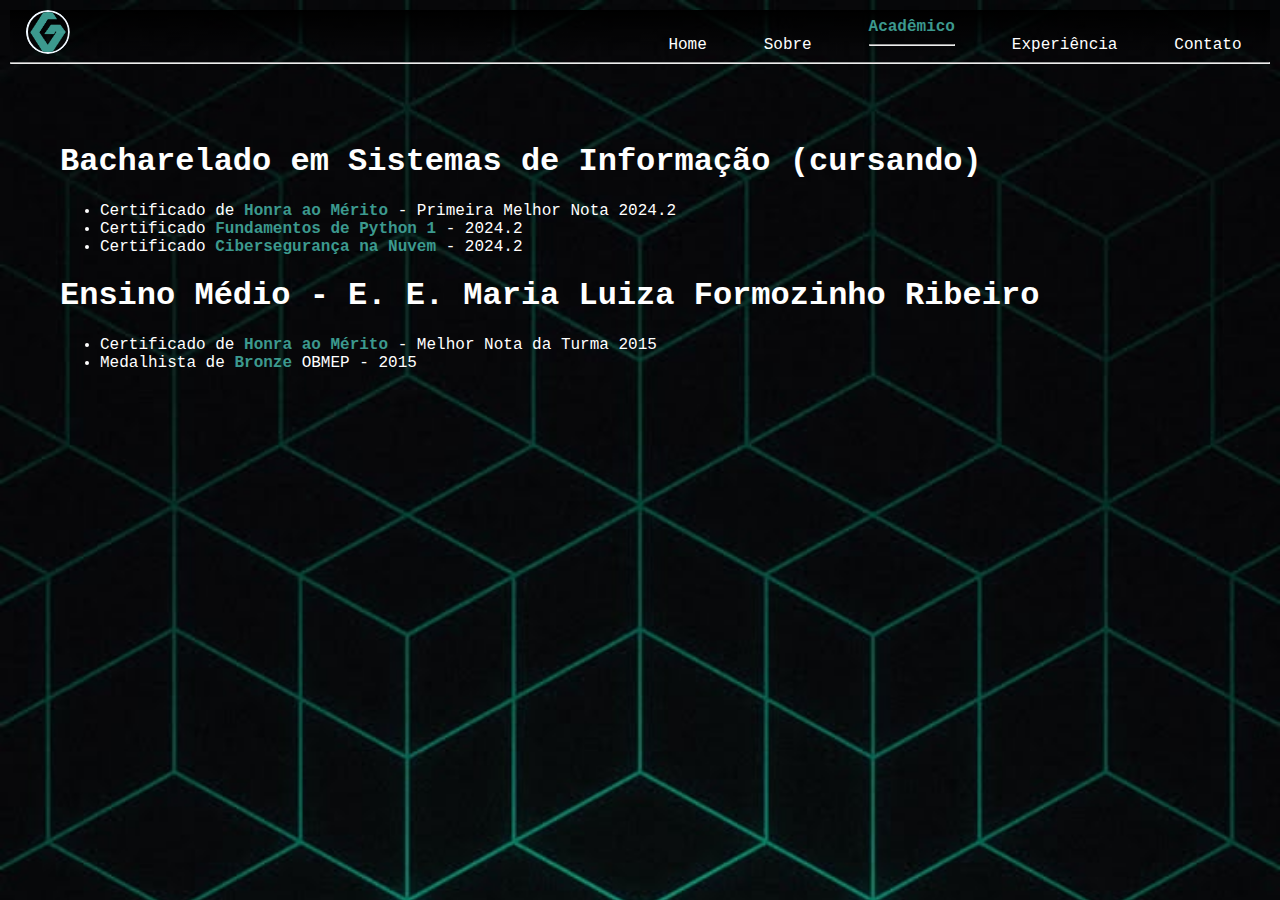
==== academico.html @ f35a9e67 "atualizaçao" ====
<!DOCTYPE html>
<html lang="pt-br">
<head>
    <meta charset="UTF-8">
    <meta name="viewport" content="width=device-width, initial-scale=1.0">
    <title>Portifólio Guilherme Guimarães</title>
    <link rel="stylesheet" href="academico.css">
</head>
<body>
    <header class="divMenu">
        <div class="inline divLogo">
            <img class="logo" src="../Logotipo para empresa letra G! Logo box G-Photoroom.png" alt="Logotipo G">  
        </div>
        
        <nav class="divOpt">
            <li class="liMenu inline"><a style="text-decoration: none;" href="http://127.0.0.1:5500/home.html">Home</a></li>
            <li class="liMenu inline"><a style="text-decoration: none;" href="http://127.0.0.1:5500/sobre.html">Sobre</a></li>
            <li class="liMenu inline"><a style="text-decoration: none;" href="http://127.0.0.1:5500/academico.html"><b>Acadêmico</b></a><br><hr></a></li>
            <li class="liMenu inline"><a style="text-decoration: none;" href="http://127.0.0.1:5500/experiencia.html">Experiência</a></li>
            <li class="liMenu inline"><a style="text-decoration: none;" href="http://127.0.0.1:5500/contato.html">Contato</a></li>
        </nav>
    </header>
    <hr>
    <section class="divCorpo">
        <h1>Bacharelado em Sistemas de Informação (cursando)</h1>
        <ul>
            <li>Certificado de <b>Honra ao Mérito</b> - Primeira Melhor Nota 2024.2</li>
            <li>Certificado <b>Fundamentos de Python 1</b> - 2024.2</li>
            <li>Certificado <b>Cibersegurança na Nuvem</b> - 2024.2</li>
        </ul>
        <h1>Ensino Médio - E. E. Maria Luiza Formozinho Ribeiro</h1>
        <ul>
            <li>Certificado de <b>Honra ao Mérito</b> - Melhor Nota da Turma 2015</li>
            <li>Medalhista de <b>Bronze</b> OBMEP - 2015</li>
        </ul>
    </section>
    
</body>
</html>
---- academico.css ----
.inline{
    display: inline;
}
body{
    background-color: #0A192F;
    margin: 10px;
    background-image: url("../MuchaTseBle (2).jpg");
    background-repeat: no-repeat;
    background-size:cover;
}
*{
    color: white;
    font-family: 'Courier New', Courier, monospace;
}
b{
    color: #3C998E;
}
.logo{
    max-height: 40px;
    max-width: 40px;
    height: auto;
    width: auto;
    clip-path: circle(50%);
    border-radius: 50%;
    border: solid aliceblue 2px;
}
.liMenu:hover{
    color: lightgray;
    border: solid lightgray 2px;
    border-radius: 5px;
}
.liMenu:active{
    color: #3C998E;
    border-color: #3C998E;
    background-color: #112d57;
}
.liMenu:visited{
    text-decoration: none;
}
.divMenu{
    background-image: linear-gradient(to top, transparent, black);
    display: flex;
    flex-direction: row;
}
.divLogo{
    width: 6%;
    display: flex;
    justify-content: center;align-items: center;
    padding-right: 44%;
}
.divCorpo{
    padding: 50px;
}
.divOpt{
    width: 50%;
    display: flex;
    flex-direction: row;
    align-items:end;
    justify-content: space-around;
}
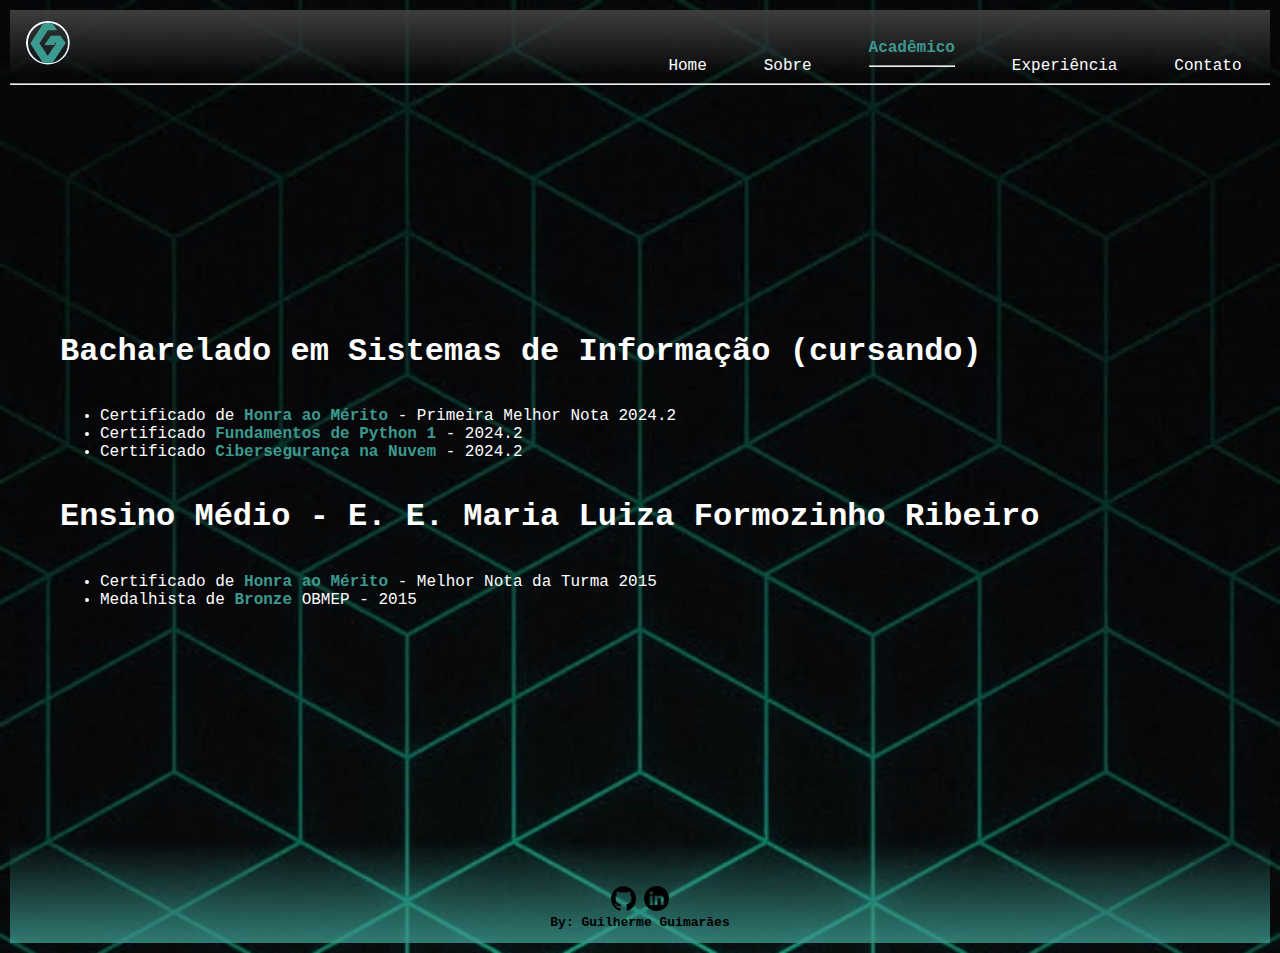
==== commit 9a8270ba: "Att, Footer and Style" ====
--- a/academico.html
+++ b/academico.html
@@ -9,15 +9,15 @@
 <body>
     <header class="divMenu">
         <div class="inline divLogo">
-            <img class="logo" src="../Logotipo para empresa letra G! Logo box G-Photoroom.png" alt="Logotipo G">  
+            <img class="logo" src="./assets/Logotipo para empresa letra G! Logo box G-Photoroom.png" alt="Logotipo G">  
         </div>
         
         <nav class="divOpt">
-            <li class="liMenu inline"><a style="text-decoration: none;" href="http://127.0.0.1:5500/home.html">Home</a></li>
-            <li class="liMenu inline"><a style="text-decoration: none;" href="http://127.0.0.1:5500/sobre.html">Sobre</a></li>
-            <li class="liMenu inline"><a style="text-decoration: none;" href="http://127.0.0.1:5500/academico.html"><b>Acadêmico</b></a><br><hr></a></li>
-            <li class="liMenu inline"><a style="text-decoration: none;" href="http://127.0.0.1:5500/experiencia.html">Experiência</a></li>
-            <li class="liMenu inline"><a style="text-decoration: none;" href="http://127.0.0.1:5500/contato.html">Contato</a></li>
+            <li class="liMenu inline"><a style="text-decoration: none;" href="index.html">Home</a></li>
+            <li class="liMenu inline"><a style="text-decoration: none;" href="sobre.html">Sobre</a></li>
+            <li class="liMenu inline"><a style="text-decoration: none;" href="academico.html"><b>Acadêmico</b></a><br><hr></a></li>
+            <li class="liMenu inline"><a style="text-decoration: none;" href="experiencia.html">Experiência</a></li>
+            <li class="liMenu inline"><a style="text-decoration: none;" href="contato.html">Contato</a></li>
         </nav>
     </header>
     <hr>
@@ -34,6 +34,13 @@
             <li>Medalhista de <b>Bronze</b> OBMEP - 2015</li>
         </ul>
     </section>
-    
+    <footer id="rodape">
+        
+        <p style="font-size:13px; font-weight:  bold; text-align: center; color: #000000;">
+            <a href="https://github.com/Tolugaa" target="_blank"><img id="logo" src="assets\loggo.Git.png" alt="Logo GitHub"></a>
+            <a href="https://linkedin.com/in/guilherme-guimarãess" target="_blank"><img id="logo" src="assets\linkedin_1384014.png" alt="Logo Linkedin"></a>
+            <br>By: Guilherme Guimarães
+        </p>
+    </footer>
 </body>
 </html>--- a/academico.css
+++ b/academico.css
@@ -4,7 +4,7 @@
 body{
     background-color: #0A192F;
     margin: 10px;
-    background-image: url("../MuchaTseBle (2).jpg");
+    background-image: url("./assets/MuchaTseBle (2).jpg");
     background-repeat: no-repeat;
     background-size:cover;
 }
@@ -38,9 +38,11 @@
     text-decoration: none;
 }
 .divMenu{
-    background-image: linear-gradient(to top, transparent, black);
+    background-image: linear-gradient(to top, transparent, rgb(61, 61, 61));
     display: flex;
     flex-direction: row;
+    height: 65px;
+    justify-content: space-around;
 }
 .divLogo{
     width: 6%;
@@ -50,6 +52,10 @@
 }
 .divCorpo{
     padding: 50px;
+    height: 650px;
+    display: flex;
+    flex-direction: column;
+    justify-content: center;
 }
 .divOpt{
     width: 50%;
@@ -57,4 +63,19 @@
     flex-direction: row;
     align-items:end;
     justify-content: space-around;
+}
+#rodape{
+    display: flex;
+    height: 100px;
+    width: 100%;
+    flex-direction: column;
+    justify-content: end;
+    align-items: center;
+    background-image: linear-gradient(to top, #3c998ec7, transparent);
+}
+#logo{
+    max-height: 25px;
+    max-width: 25px;
+    height: auto;
+    width: auto;
 }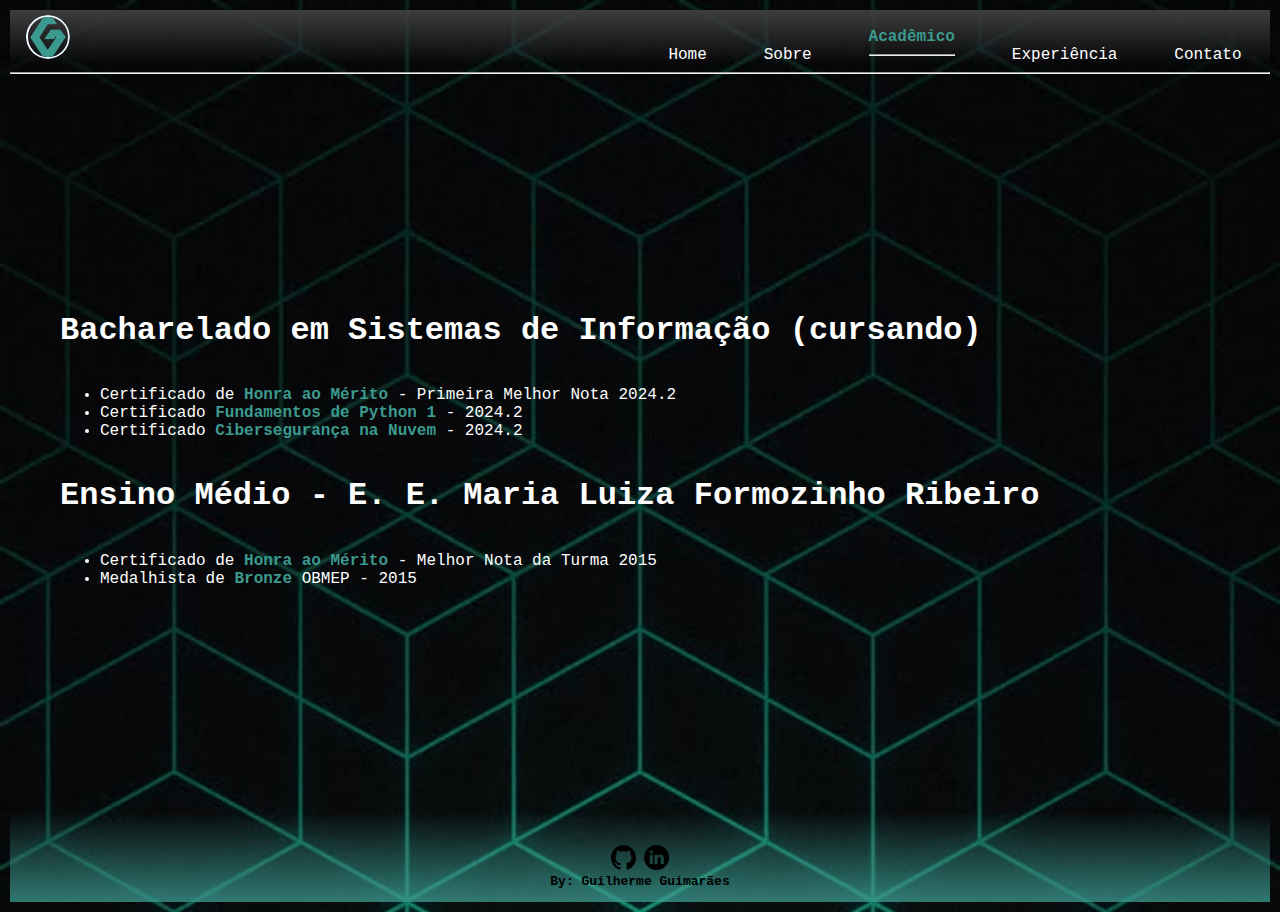
==== commit 657cbf62: "Ajustes rodape e pagina contatos" ====
--- a/academico.html
+++ b/academico.html
@@ -36,7 +36,7 @@
     </section>
     <footer id="rodape">
         
-        <p style="font-size:13px; font-weight:  bold; text-align: center; color: #000000;">
+        <p style="font-weight:  bold; text-align: center; color: #000000;">
             <a href="https://github.com/Tolugaa" target="_blank"><img id="logo" src="assets\loggo.Git.png" alt="Logo GitHub"></a>
             <a href="https://linkedin.com/in/guilherme-guimarãess" target="_blank"><img id="logo" src="assets\linkedin_1384014.png" alt="Logo Linkedin"></a>
             <br>By: Guilherme Guimarães
--- a/academico.css
+++ b/academico.css
@@ -41,7 +41,7 @@
     background-image: linear-gradient(to top, transparent, rgb(61, 61, 61));
     display: flex;
     flex-direction: row;
-    height: 65px;
+    height: 6vh;
     justify-content: space-around;
 }
 .divLogo{
@@ -52,7 +52,7 @@
 }
 .divCorpo{
     padding: 50px;
-    height: 650px;
+    height: 70vh;
     display: flex;
     flex-direction: column;
     justify-content: center;
@@ -66,16 +66,58 @@
 }
 #rodape{
     display: flex;
-    height: 100px;
+    height: 10vh;
     width: 100%;
     flex-direction: column;
     justify-content: end;
     align-items: center;
     background-image: linear-gradient(to top, #3c998ec7, transparent);
+    font-size: 13px;
 }
 #logo{
     max-height: 25px;
     max-width: 25px;
     height: auto;
     width: auto;
+}
+@media(max-width: 750px) {
+    body{
+        background-position: 100%;
+        background-clip: content-box;
+    }
+    #divTexto{
+        font-size: medium;
+        margin-right: 0px;
+        text-align:center;
+        width: 100%;
+    }
+    h1{
+        font-size: large;
+    }
+    ul li{
+        font-size: small;
+    }
+    .divOpt{
+        display: flex;
+        flex-direction: row;
+        font-size:x-small;
+        flex-wrap: wrap;
+        width: 89%;
+    }
+    .divMenu{
+        justify-content: space-between;
+    }
+    .divLogo{
+        padding-left: 15px;
+        padding-right: 5%;
+    }
+    .logo{
+        max-width: 35px;
+    }
+    footer p{
+        font-size: 8px;
+    }
+    #logo{
+        max-width: 15px;
+    }
 }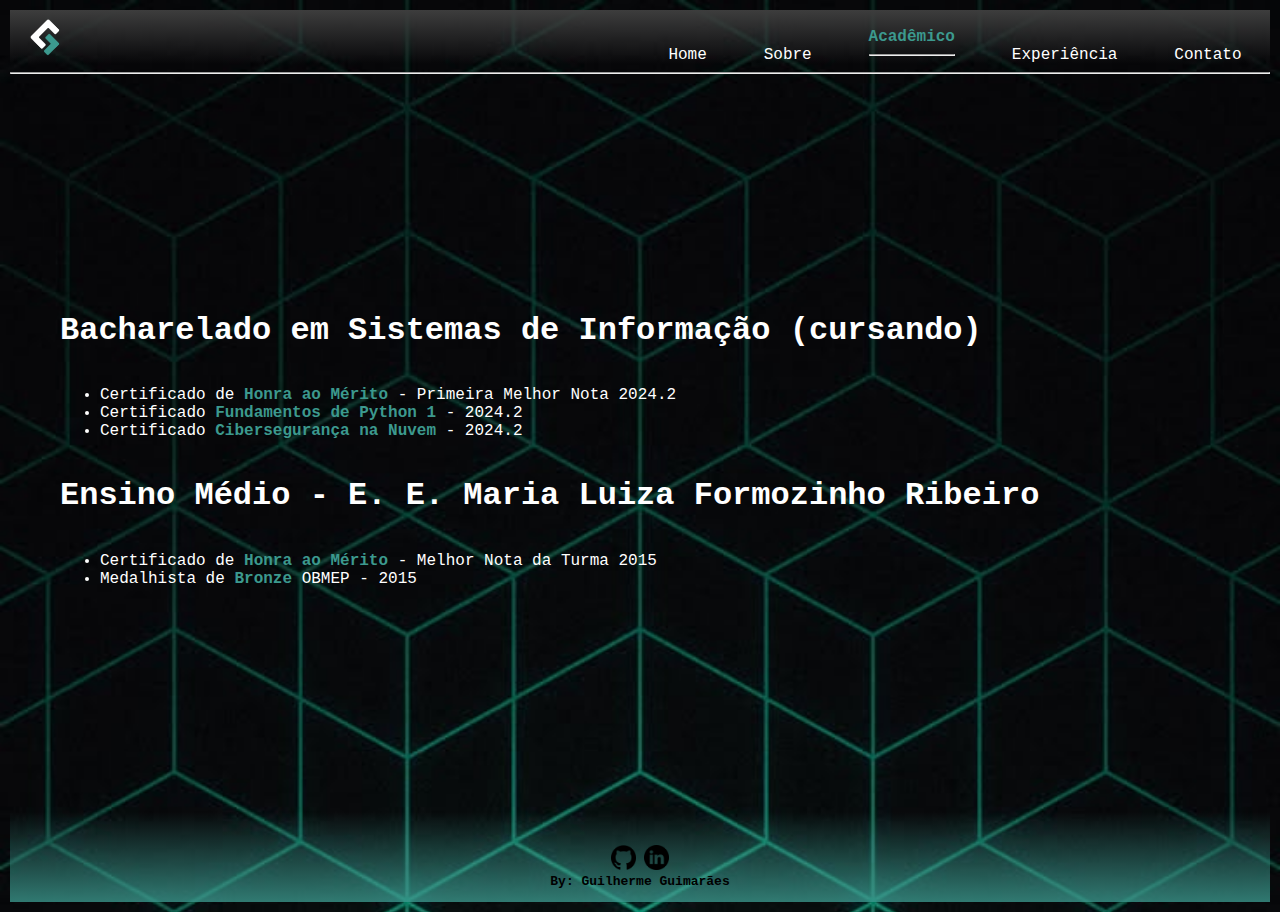
==== commit a6d336a5: "Ajuste logo Guilherme Guimaraes" ====
--- a/academico.html
+++ b/academico.html
@@ -9,7 +9,7 @@
 <body>
     <header class="divMenu">
         <div class="inline divLogo">
-            <img class="logo" src="./assets/Logotipo para empresa letra G! Logo box G-Photoroom.png" alt="Logotipo G">  
+            <img class="logo" src="./assets/Logo.png" alt="Logotipo G">  
         </div>
         
         <nav class="divOpt">
--- a/academico.css
+++ b/academico.css
@@ -22,7 +22,6 @@
     width: auto;
     clip-path: circle(50%);
     border-radius: 50%;
-    border: solid aliceblue 2px;
 }
 .liMenu:hover{
     color: lightgray;
